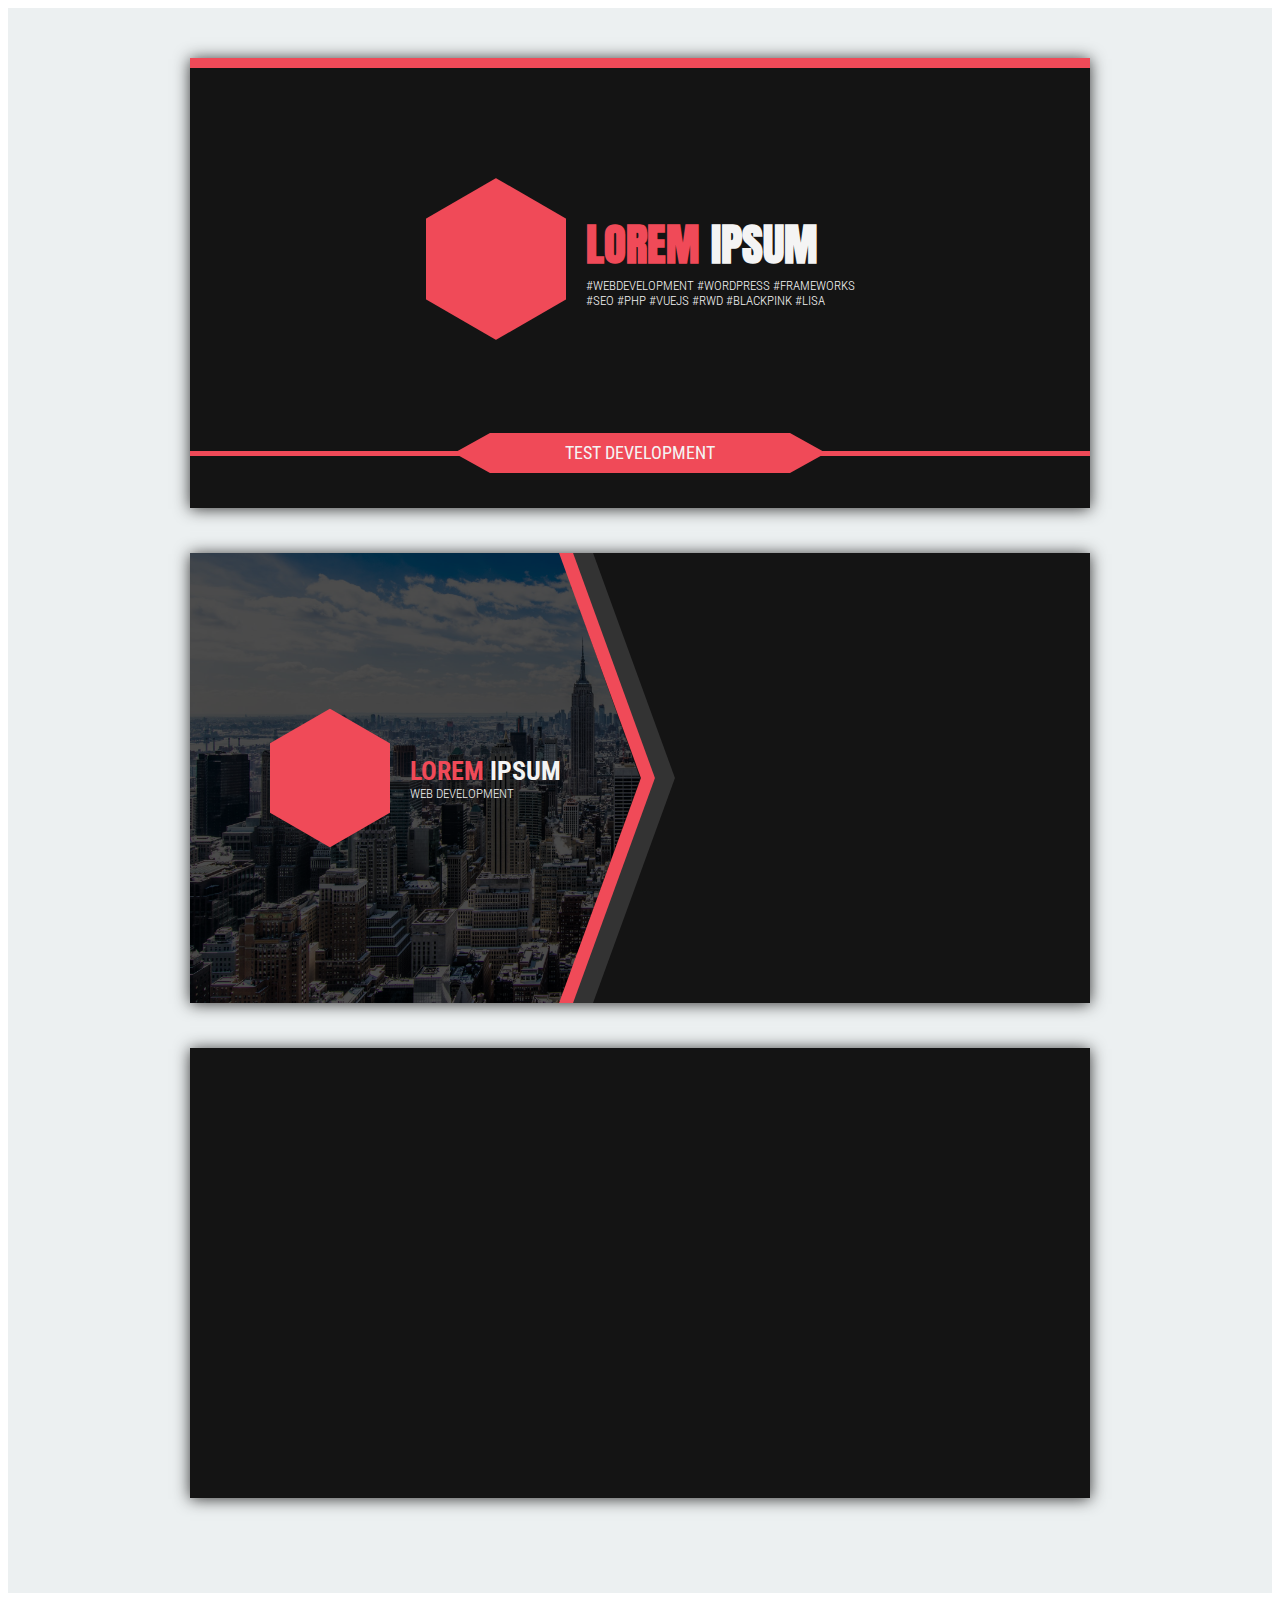
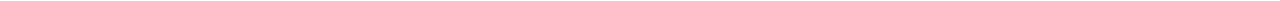
==== oskiedev.html @ 4a116a06 "major redesign" ====
<!DOCTYPE html>
<html lang="en">
    <head>
        <meta charset="utf-8">
        <meta http-equiv="X-UA-Compatible" content="IE=edge">
        <meta name="viewport" content="width=device-width, initial-scale=1">
        <title>OSKING DEV</title>
        <link href="https://fonts.googleapis.com/css?family=Roboto+Condensed:300,400,700" rel="stylesheet">
        <link href="https://fonts.googleapis.com/css?family=Raleway:300|Anton|Roboto+Slab:300" rel="stylesheet">
        <link rel="stylesheet" href="css/styles.css">
    </head>
    <body>
        <!-- main content wrap -->
        <div class="main">
            <section class="card card1">
                <div class="cover">
                    <div class="grid">
                        <div class="logo">
                            <div class="hexagon big">
                                <div class="hex1">
                                    <div class="hex2" style="background: #F04A58;"></div>
                                </div>
                            </div>
                            <div class="hexagon abs">
                                <div class="hex1">
                                    <div class="hex2" style="background: url('https://oskiedev.github.io/assets/images/shiity.jpg') center no-repeat"></div>
                                </div>
                            </div>
                        </div>
                        <div class="info">
                            <h1><span class="theme-color">LOREM</span> IPSUM</h1>
                            <p>#WEBDEVELOPMENT #WORDPRESS #FRAMEWORKS</p>
                            <p>#SEO #PHP #VUEJS #RWD #BLACKPINK #LISA</p>
                        </div>
                    </div>
                    <div class="cover-quote">
                        <div class="shape">
                            TEST DEVELOPMENT
                        </div>
                    </div>
                </div>
            </section>

            <section class="card card2">
                <div class="grid">
                    <div class="grid-a">
                        <div class="cover">
                            <div class="logo small">
                                <div class="hexagon big">
                                    <div class="hex1">
                                        <div class="hex2" style="background: #F04A58;"></div>
                                    </div>
                                </div>
                                <div class="hexagon abs">
                                    <div class="hex1">
                                        <div class="hex2" style="background: url('https://oskiedev.github.io/assets/images/shiity.jpg') center no-repeat"></div>
                                    </div>
                                </div>
                            </div>
                            <div class="info">
                                <h1><span class="theme-color">LOREM</span> IPSUM</h1>
                                <p>WEB DEVELOPMENT</p>
                            </div>
                        </div>
                        <span class="chevron"></span>
                        <span class="chevron c1"></span>
                    </div>
                    <div class="grid-b">

                    </div>
                </div>
            </section>

            <section class="card">

            </section>
        </div>

    </body>
</html>
---- css/styles.css ----
h1,h2,h3,h4,p {
    margin: 0;
}

.main {
    display: flex;
    justify-content: center;
    align-items: center;
    flex-direction: column;
    padding: 50px 0;
    background: #ecf0f1;
    font-family: 'Roboto Condensed', sans-serif;
    color: #F4F4F4;
    font-size: 16px;
    font-weight: 300;
}

.main section.card {
    width: 900px;
    height: 450px;
    background: #141414;
    box-shadow: 0px 1px 15px #333;
    margin-bottom: 45px;
}

.theme-color {
    color: #F04A58;
}

.cover {
    z-index: 99;
}

.card1 .cover {
    width: 100%;
    height: 100%;
    border-top: 10px solid #F04A58;
}
.cover .grid {
    display: flex;
    justify-content: center;
    align-items: center;
    width: 100%;
    height: 85%;
    border-bottom: 5px solid #F04A58;
}
.logo {
    position: relative;
    margin-right: 20px;
    z-index: 99;
}
.card1 .info h1 {
    font-family: 'Anton', sans-serif;
    font-size: 45px;
}
.cover .info p {
    font-size: 13px;
    font-weight: 300;
}

.hexagon {
  -moz-transform: rotate(120deg);
  -ms-transform: rotate(120deg);
  -webkit-transform: rotate(120deg);
  transform: rotate(120deg);
  cursor: pointer;
  height: 200px;
  overflow: hidden;
  visibility: hidden;
  width: 120px;
}
.hex1 {
  -moz-transform: rotate(-60deg);
  -ms-transform: rotate(-60deg);
  -webkit-transform: rotate(-60deg);
  transform: rotate(-60deg);
  height: 100%;
  overflow: hidden;
  width: 100%;
}
.hex2 {
  -moz-transform: rotate(-60deg);
  -ms-transform: rotate(-60deg);
  -webkit-transform: rotate(-60deg);
  transform: rotate(-60deg);
  height: 100%;
  position: relative;
  visibility: visible;
  width: 100%;
}
.hexagon.abs {
    position: absolute;
    top: 10px;
    left: 10px;
}
.hexagon.big {
    height: 220px;
    width: 140px;
}
.small .hexagon {
    height: 180px;
    width: 100px;
}
.small .hexagon.big {
    height: 200px;
    width: 120px;
}


.cover-quote {
    position: relative;
    top: -23px;
}
.shape {
  display: flex;
  justify-content: center;
  align-items: center;
  position: relative;
  background: #F04A58;
  width: 300px;
  height: 40px;
  margin: auto;
  font-weight: 400;
  font-size: 18px;
}
.shape:before {
  content: '';
  position: absolute;
  top: 0;
  left: -36px;
  display: inline-block;
  width: 0;
  height: 0;
  border-top: 20px solid transparent;
  border-bottom: 20px solid transparent;
  border-right: 2em solid #F04A58;
}
.shape:after {
  content: '';
  position: absolute;
  top: 0;
  right: -36px;
  display: inline-block;
  width: 0;
  height: 0;
  border-top: 20px solid transparent;
  border-bottom: 20px solid transparent;
  border-left: 2em solid #F04A58;
}

.card2 .grid {
    display: flex;
    height: 100%;
}
.card2 .grid-a {
    display: flex;
    justify-content: center;
    align-items: center;
    position: relative;
    width: 50%;
    height: 100%;
    background-image: url('../images/city.jpeg');
    background-size: cover;
    background-repeat: no-repeat;
}
.card2 .grid-a:before {
    content: '';
    display: block;
    position: absolute;
    left: 0;
    width: 100%;
    height: 100%;
    background: rgba(0,0,0,.7);
    z-index: 1;
}
.card2 .grid-a:after {
    content: '';
    position: absolute;
    top: 0;
    right: 0;
    width: 0;
    height: 0;
    border-top: 225px solid #141414;
    border-bottom: 225px solid #141414;
    border-left: 80px solid transparent;
    z-index: 2;
}
.card2 .cover {
    display: flex;
    align-items: center;
}
.card2 .info h1 {
    font-size: 26px;
}
.chevron {
  position: absolute;
  top: 0;
  right: 0;
  display: inline-block;
  width: 40px;
  height: 450px;
  z-index: 3;
}
.chevron.c1 {
  width: 26px;
}
.chevron:before,
.chevron:after {
  content: "";
  position: absolute;
  width: 20px;
  height: 225px;
  left: 0;
  background: #F04A58;
}
.chevron.c1:before,
.chevron.c1:after {
    background: #333;
}
.chevron:before {
  top: 0;
  -webkit-transform: skew(20deg, 0deg);
}
.chevron:after {
  bottom: 0;
  -webkit-transform: skew(-20deg, 0deg);
}
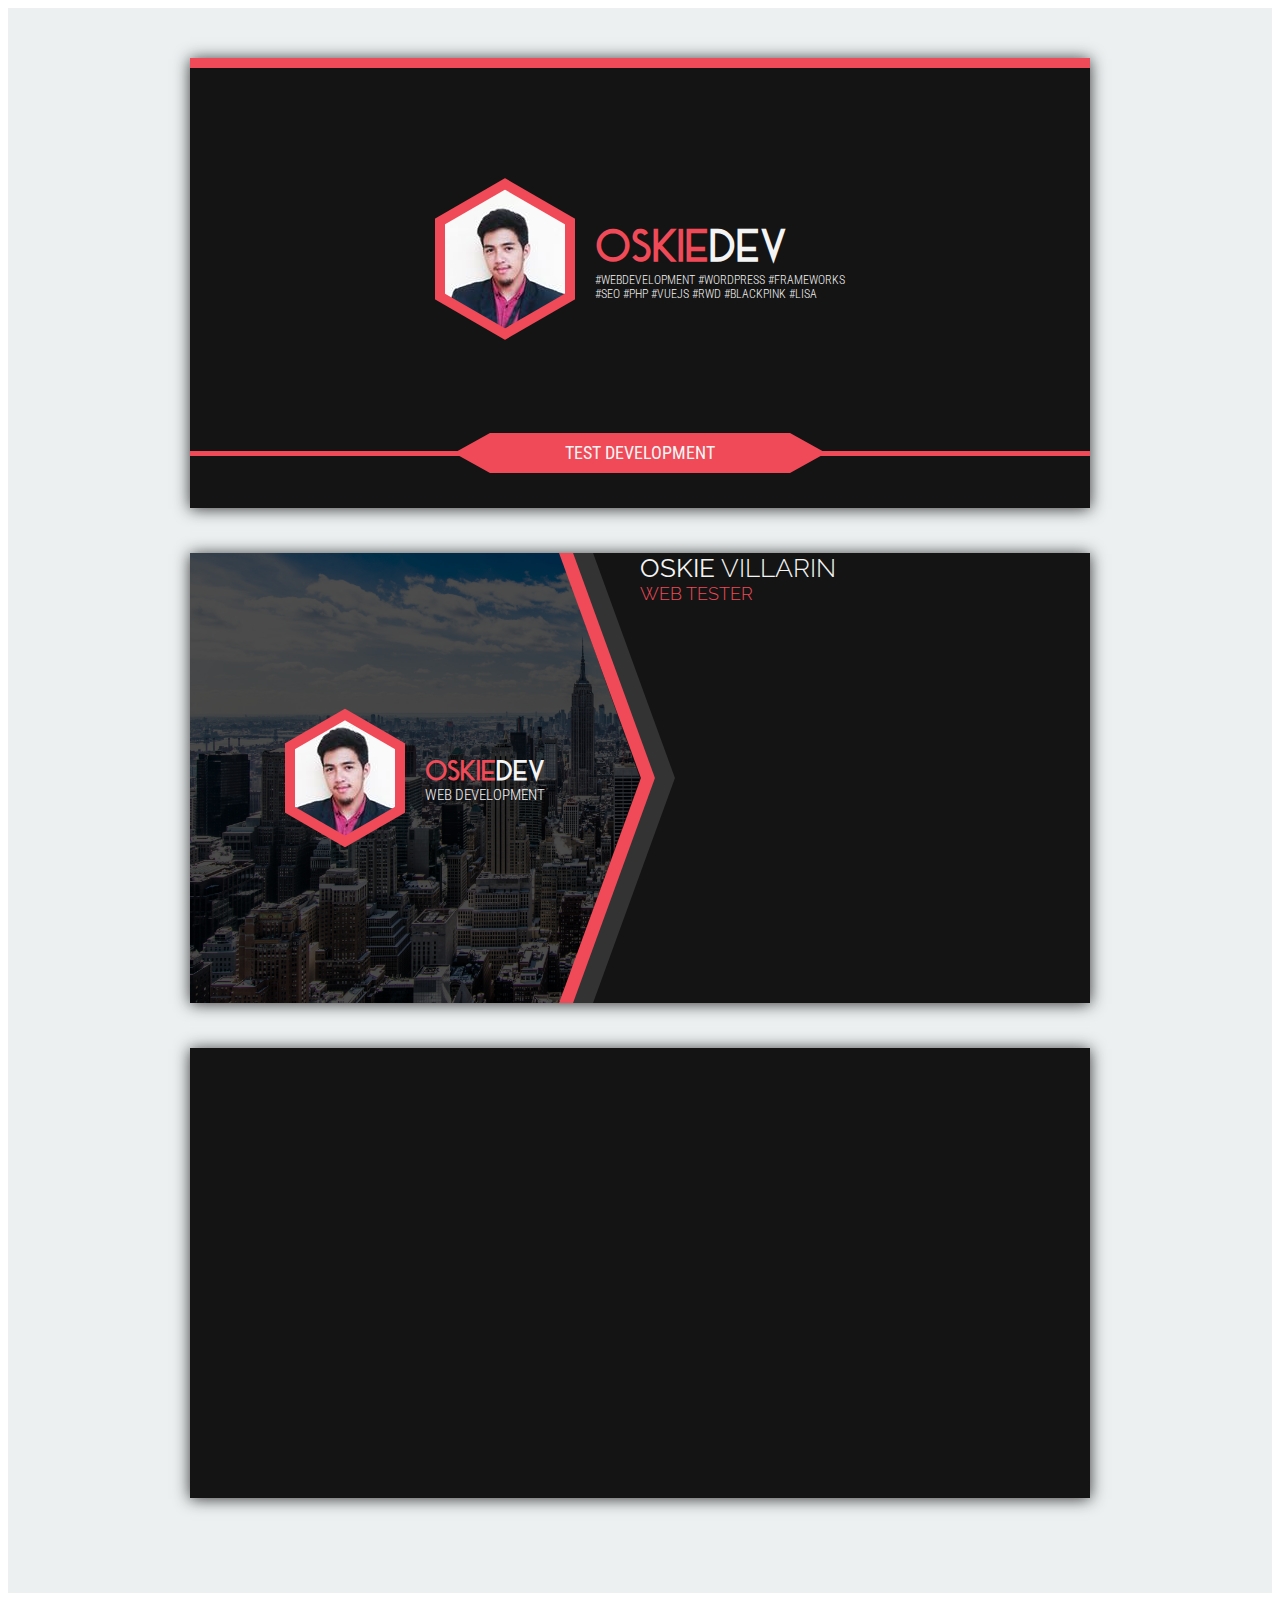
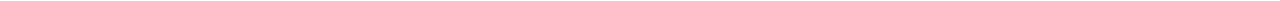
==== commit e677e5c6: "major redesign" ====
--- a/oskiedev.html
+++ b/oskiedev.html
@@ -23,12 +23,12 @@
                             </div>
                             <div class="hexagon abs">
                                 <div class="hex1">
-                                    <div class="hex2" style="background: url('https://oskiedev.github.io/assets/images/shiity.jpg') center no-repeat"></div>
+                                    <div class="hex2" style="background: url('images/shiity.jpg') center no-repeat"></div>
                                 </div>
                             </div>
                         </div>
                         <div class="info">
-                            <h1><span class="theme-color">LOREM</span> IPSUM</h1>
+                            <h1><span class="theme-color">OSKIE</span>DEV</h1>
                             <p>#WEBDEVELOPMENT #WORDPRESS #FRAMEWORKS</p>
                             <p>#SEO #PHP #VUEJS #RWD #BLACKPINK #LISA</p>
                         </div>
@@ -53,12 +53,12 @@
                                 </div>
                                 <div class="hexagon abs">
                                     <div class="hex1">
-                                        <div class="hex2" style="background: url('https://oskiedev.github.io/assets/images/shiity.jpg') center no-repeat"></div>
+                                        <div class="hex2" style="background: url('images/shiity.jpg') center no-repeat"></div>
                                     </div>
                                 </div>
                             </div>
                             <div class="info">
-                                <h1><span class="theme-color">LOREM</span> IPSUM</h1>
+                                <h1><span class="theme-color">OSKIE</span>DEV</h1>
                                 <p>WEB DEVELOPMENT</p>
                             </div>
                         </div>
@@ -66,7 +66,10 @@
                         <span class="chevron c1"></span>
                     </div>
                     <div class="grid-b">
-
+                        <div class="personal-info">
+                            <span class="name"><strong>OSKIE</strong> VILLARIN</span>
+                            <span class="title theme-color">WEB TESTER</h4>
+                        </div>
                     </div>
                 </div>
             </section>
--- a/css/styles.css
+++ b/css/styles.css
@@ -1,3 +1,16 @@
+@font-face {
+    font-family: aceSans;
+    src: url(../fonts/AceSans.otf);
+}
+@font-face {
+    font-family: aceLight;
+    src: url(../fonts/AceSans-Light.otf);
+}
+@font-face {
+    font-family: frankLight;
+    src: url(../fonts/Frank-Light.otf);
+}
+
 h1,h2,h3,h4,p {
     margin: 0;
 }
@@ -49,12 +62,15 @@
     margin-right: 20px;
     z-index: 99;
 }
+.info h1 {
+    font-family: 'aceSans', sans-serif;
+}
 .card1 .info h1 {
-    font-family: 'Anton', sans-serif;
     font-size: 45px;
+    margin-bottom: 3px;
 }
 .cover .info p {
-    font-size: 13px;
+    font-size: 12px;
     font-weight: 300;
 }
 
@@ -190,7 +206,10 @@
     align-items: center;
 }
 .card2 .info h1 {
-    font-size: 26px;
+    font-size: 28px;
+}
+.card2 .info p {
+    font-size: 15px;
 }
 .chevron {
   position: absolute;
@@ -225,3 +244,17 @@
   bottom: 0;
   -webkit-transform: skew(-20deg, 0deg);
 }
+
+.personal-info {
+    font-family: 'Raleway', sans-serif;
+    font-size: 16px;
+}
+.personal-info span {
+    display: block;
+}
+.personal-info span.name {
+    font-size: 26px;
+}
+.personal-info span.title {
+    font-size: 18px;
+}
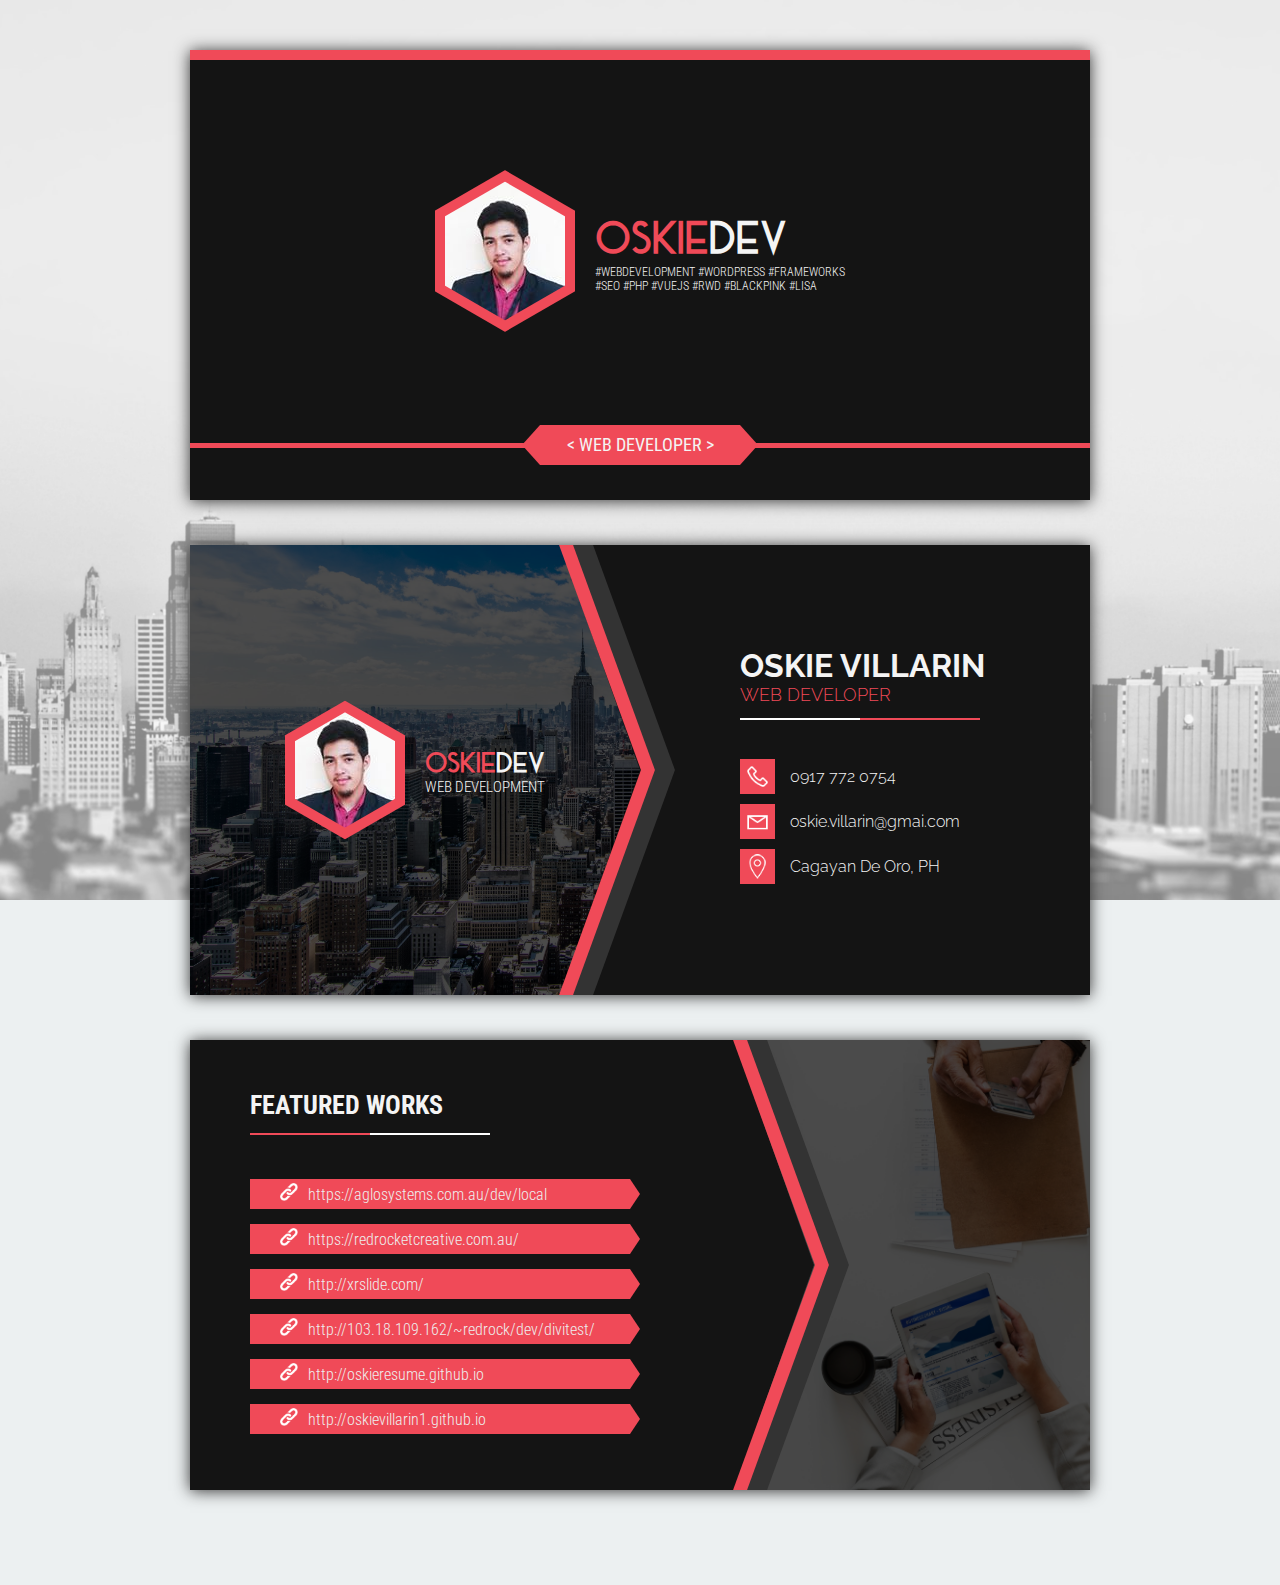
==== commit 446ac4ef: "super major update" ====
--- a/oskiedev.html
+++ b/oskiedev.html
@@ -6,7 +6,7 @@
         <meta name="viewport" content="width=device-width, initial-scale=1">
         <title>OSKING DEV</title>
         <link href="https://fonts.googleapis.com/css?family=Roboto+Condensed:300,400,700" rel="stylesheet">
-        <link href="https://fonts.googleapis.com/css?family=Raleway:300|Anton|Roboto+Slab:300" rel="stylesheet">
+        <link href="https://fonts.googleapis.com/css?family=Raleway:300,400,700|Anton|Roboto+Slab:300" rel="stylesheet">
         <link rel="stylesheet" href="css/styles.css">
     </head>
     <body>
@@ -35,7 +35,7 @@
                     </div>
                     <div class="cover-quote">
                         <div class="shape">
-                            TEST DEVELOPMENT
+                            < WEB DEVELOPER >
                         </div>
                     </div>
                 </div>
@@ -67,15 +67,87 @@
                     </div>
                     <div class="grid-b">
                         <div class="personal-info">
-                            <span class="name"><strong>OSKIE</strong> VILLARIN</span>
-                            <span class="title theme-color">WEB TESTER</h4>
+                            <span class="name">OSKIE VILLARIN</span>
+                            <span class="title theme-color">WEB DEVELOPER</span>
+                            <hr><hr class="theme-bg">
+                            <ul>
+                                <li>
+                                    <div class="icon">
+                                        <img src="images/phone.png" alt="">
+                                    </div>
+                                    <span class="phone">0917 772 0754</span>
+                                </li>
+                                <li>
+                                    <div class="icon">
+                                        <img src="images/email.png" alt="">
+                                    </div>
+                                    <span class="email">oskie.villarin@gmai.com</span>
+                                </li>
+                                <li>
+                                    <div class="icon">
+                                        <img src="images/map.png" alt="">
+                                    </div>
+                                    <span class="address">Cagayan De Oro, PH</span>
+                                </li>
+                            </ul>
                         </div>
                     </div>
                 </div>
             </section>
 
-            <section class="card">
+            <section class="card card3">
+                <div class="grid">
+                    <div class="grid-a">
+                        <div class="portfolio">
+                            <h3>FEATURED WORKS</h3>
+                            <hr class="theme-bg"><hr>
+                            <ul>
+                                <li>
+                                    <div class="icon">
+                                        <img src="images/link.png" alt="">
+                                    </div>
+                                    <a href="https://aglosystems.com.au/dev/local" target="_blank">https://aglosystems.com.au/dev/local</a>
+                                </li>
+                                <li>
+                                    <div class="icon">
+                                        <img src="images/link.png" alt="">
+                                    </div>
+                                    <a href="https://redrocketcreative.com.au/" target="_blank">https://redrocketcreative.com.au/</a>
+                                </li>
+                                <li>
+                                    <div class="icon">
+                                        <img src="images/link.png" alt="">
+                                    </div>
+                                    <a href="http://xrslide.com/" target="_blank">http://xrslide.com/</a>
+                                </li>
+                                <li>
+                                    <div class="icon">
+                                        <img src="images/link.png" alt="">
+                                    </div>
+                                    <a href="http://103.18.109.162/~redrock/dev/divitest/" target="_blank">http://103.18.109.162/~redrock/dev/divitest/</a>
+                                </li>
+                                <li>
+                                    <div class="icon">
+                                        <img src="images/link.png" alt="">
+                                    </div>
+                                    <a href="http://oskieresume.github.io" target="_blank">http://oskieresume.github.io</a>
+                                </li>
+                                <li>
+                                    <div class="icon">
+                                        <img src="images/link.png" alt="">
+                                    </div>
+                                    <a href="http://oskievillarin1.github.io" target="_blank">http://oskievillarin1.github.io</a>
+                                </li>
 
+                            </ul>
+                        </div>
+                        <span class="chevron"></span>
+                        <span class="chevron c1"></span>
+                    </div>
+                    <div class="grid-b">
+
+                    </div>
+                </div>
             </section>
         </div>
 
--- a/css/styles.css
+++ b/css/styles.css
@@ -2,26 +2,38 @@
     font-family: aceSans;
     src: url(../fonts/AceSans.otf);
 }
-@font-face {
-    font-family: aceLight;
-    src: url(../fonts/AceSans-Light.otf);
-}
-@font-face {
-    font-family: frankLight;
-    src: url(../fonts/Frank-Light.otf);
+
+body {
+    margin: 0;
 }
 
 h1,h2,h3,h4,p {
     margin: 0;
 }
 
+ul {
+    list-style: none;
+    padding: 0;
+    margin: 0;
+}
+
+img {
+    width: 100%;
+    height: auto;
+}
+
 .main {
     display: flex;
     justify-content: center;
     align-items: center;
     flex-direction: column;
     padding: 50px 0;
-    background: #ecf0f1;
+    background-color: #ecf0f1;
+    background-image: url('../images/background-blur.jpg');
+    background-position: center center;
+    background-repeat: no-repeat;
+    background-size: cover;
+    background-attachment: fixed;
     font-family: 'Roboto Condensed', sans-serif;
     color: #F4F4F4;
     font-size: 16px;
@@ -34,10 +46,6 @@
     background: #141414;
     box-shadow: 0px 1px 15px #333;
     margin-bottom: 45px;
-}
-
-.theme-color {
-    color: #F04A58;
 }
 
 .cover {
@@ -123,6 +131,41 @@
 }
 
 
+.chevron {
+  position: absolute;
+  top: 0;
+  right: 0;
+  display: inline-block;
+  width: 40px;
+  height: 450px;
+  z-index: 3;
+}
+.chevron.c1 {
+  width: 26px;
+}
+.chevron:before,
+.chevron:after {
+  content: "";
+  position: absolute;
+  width: 20px;
+  height: 225px;
+  left: 0;
+  background: #F04A58;
+}
+.chevron.c1:before,
+.chevron.c1:after {
+    background: #333;
+}
+.chevron:before {
+  top: 0;
+  -webkit-transform: skew(20deg, 0deg);
+}
+.chevron:after {
+  bottom: 0;
+  -webkit-transform: skew(-20deg, 0deg);
+}
+
+
 .cover-quote {
     position: relative;
     top: -23px;
@@ -133,7 +176,7 @@
   align-items: center;
   position: relative;
   background: #F04A58;
-  width: 300px;
+  width: 200px;
   height: 40px;
   margin: auto;
   font-weight: 400;
@@ -143,27 +186,28 @@
   content: '';
   position: absolute;
   top: 0;
-  left: -36px;
+  left: -18px;
   display: inline-block;
   width: 0;
   height: 0;
   border-top: 20px solid transparent;
   border-bottom: 20px solid transparent;
-  border-right: 2em solid #F04A58;
+  border-right: 1em solid #F04A58;
 }
 .shape:after {
   content: '';
   position: absolute;
   top: 0;
-  right: -36px;
+  right: -18px;
   display: inline-block;
   width: 0;
   height: 0;
   border-top: 20px solid transparent;
   border-bottom: 20px solid transparent;
-  border-left: 2em solid #F04A58;
-}
-
+  border-left: 1em solid #F04A58;
+}
+
+/* ------ CARD 2 ------ */
 .card2 .grid {
     display: flex;
     height: 100%;
@@ -211,41 +255,14 @@
 .card2 .info p {
     font-size: 15px;
 }
-.chevron {
-  position: absolute;
-  top: 0;
-  right: 0;
-  display: inline-block;
-  width: 40px;
-  height: 450px;
-  z-index: 3;
-}
-.chevron.c1 {
-  width: 26px;
-}
-.chevron:before,
-.chevron:after {
-  content: "";
-  position: absolute;
-  width: 20px;
-  height: 225px;
-  left: 0;
-  background: #F04A58;
-}
-.chevron.c1:before,
-.chevron.c1:after {
-    background: #333;
-}
-.chevron:before {
-  top: 0;
-  -webkit-transform: skew(20deg, 0deg);
-}
-.chevron:after {
-  bottom: 0;
-  -webkit-transform: skew(-20deg, 0deg);
-}
-
+.card2 .grid-b {
+    display: flex;
+    align-items: center;
+    justify-content: center;
+    width: 50%;
+}
 .personal-info {
+    width: 250px;
     font-family: 'Raleway', sans-serif;
     font-size: 16px;
 }
@@ -253,8 +270,144 @@
     display: block;
 }
 .personal-info span.name {
-    font-size: 26px;
+    font-size: 32px;
+    font-weight: 700;
 }
 .personal-info span.title {
     font-size: 18px;
 }
+hr {
+    position: relative;
+    display: inline-block;
+    width: 120px;
+    height: 2px;
+    background: #fff;
+    border: 0;
+    margin: 0;
+    margin-top: 10px;
+}
+hr.theme-bg {
+    background: #F04A58;
+}
+.personal-info ul {
+    margin-top: 35px;
+}
+.personal-info ul li {
+    display: flex;
+    align-items: center;
+    margin-bottom: 10px;
+}
+.personal-info .icon {
+    margin-right: 15px;
+    padding: 5px;
+    width: 25px;
+    height: 25px;
+    background: #F04A58;
+}
+
+/* ------ CARD 3 ------ */
+.card3 .grid {
+    display: flex;
+    height: 100%;
+}
+.card3 .grid-a {
+    position: relative;
+    width: 60%;
+    height: 100%;
+    padding: 50px 0 0 60px;
+}
+.card3 .grid-a:after {
+    content: '';
+    position: absolute;
+    top: 0;
+    right: -60px;
+    width: 0;
+    height: 0;
+    border-top: 225px solid transparent;
+    border-bottom: 225px solid transparent;
+    border-left: 80px solid #141414;
+    z-index: 2;
+}
+.card3 .grid-b {
+    position: relative;
+    width: 40%;
+    background-image: url('../images/portfolio.jpg');
+    background-size: cover;
+    background-repeat: no-repeat;
+    background-position: center right;
+}
+.card3 .grid-b:before {
+    content: '';
+    display: block;
+    position: absolute;
+    left: 0;
+    width: 100%;
+    height: 100%;
+    background: rgba(0,0,0,.7);
+    z-index: 1;
+}
+.card3 .chevron {
+    right: -60px;
+}
+.portfolio h3 {
+    font-size: 26px;
+}
+.portfolio ul {
+    padding-top: 40px;
+    padding-left: 30px;
+}
+.portfolio li {
+    position: relative;
+    display: flex;
+    align-items: center;
+    width: 350px;
+    margin-bottom: 15px;
+    z-index: 2;
+    height: 30px;
+    background: #F04A58;
+    transition: all .8s;
+    cursor: pointer;
+}
+.portfolio li:before {
+    content: '';
+    position: absolute;
+    top: 0;
+    left: -30px;
+    width: 370px;
+    height: 30px;
+    background: #F04A58;
+    z-index: -1;
+}
+.portfolio li:after {
+    content: '';
+    position: absolute;
+    top: 0;
+    right: -10px;
+    width: 0;
+    height: 0;
+    border-top: 15px solid transparent;
+    border-bottom: 15px solid transparent;
+    border-left: 10px solid #F04A58;
+    z-index: -1;
+}
+.portfolio .icon {
+    margin-right: 10px;
+}
+.portfolio .icon img {
+    width: 18px;
+}
+.portfolio a {
+    color: #eee;
+    text-decoration: none;
+}
+.portfolio li:hover {
+    width: 400px;
+}
+
+/* theme */
+.theme-color {
+    color: #F04A58;
+}
+.theme-bg {
+    background: #F04A58;
+}
